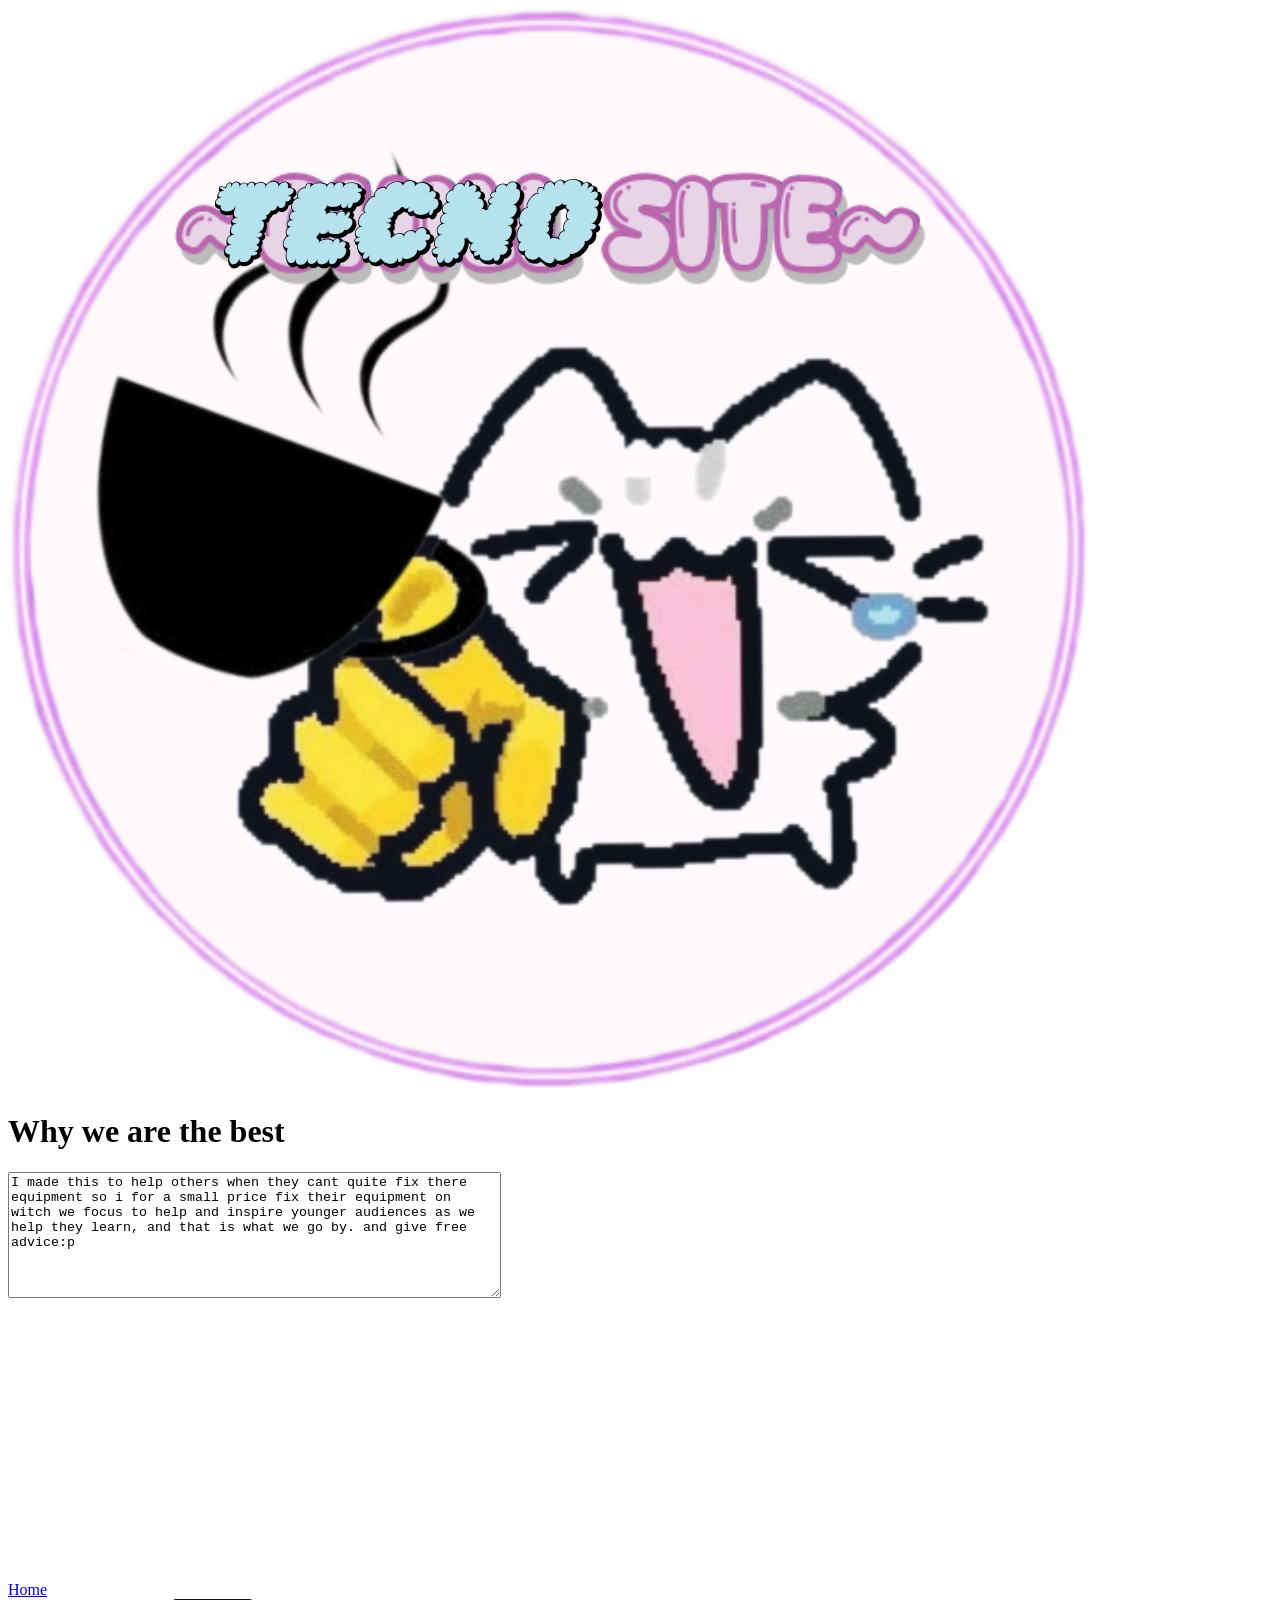
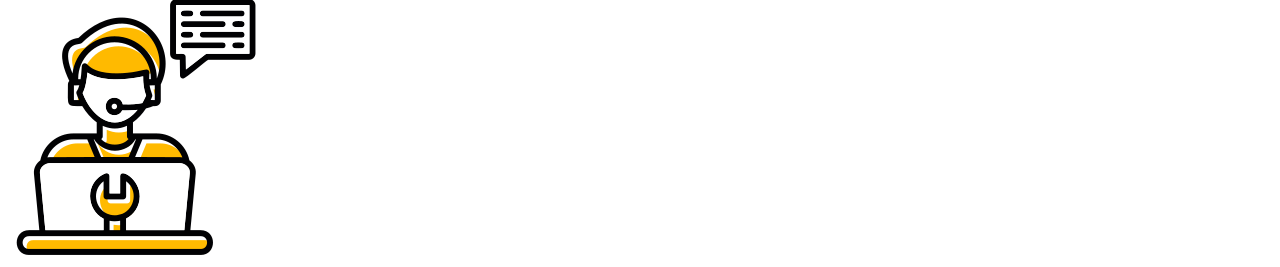
==== why-did-i-make-ts.html @ 75adb44f "Rename why-did i-make-ts.html to why-did-i-make-ts.html" ====
<!DOCTYPE html>
<html lang="en">
<head>
    <meta charset="UTF-8">
    <meta name="viewport" content="width=device-width, initial-scale=1.0">
    <title>why we are the best</title>
    <link rel="stylesheet" href="stylewd.css">
</head>
<body>
    <div class="bigboy">
    <img src="image2/logo2.png"class="loggo">
    <h1>Why we are the best</h1>
    <form>
    <textarea rows="8" cols="59" <p>I made this to help others when they cant quite fix there equipment so i for a small price fix their equipment on witch we focus to help and inspire younger audiences as we help they learn, and that is what we go by. and give free advice:p</textarea>
    </form>
    <video class="video-lol" width="550px" position="absolute"; bottom="10px"; right="9px"; autoplay muted loop>
    <source src="video/catdance.mp4"
    </video>
    </div>
    <div>
    <a href="index.html"class="Homies-btn">Home</a>
    </div>
    <img src="image2/techyman.png" class="cools-img">
    
</body>
</html>
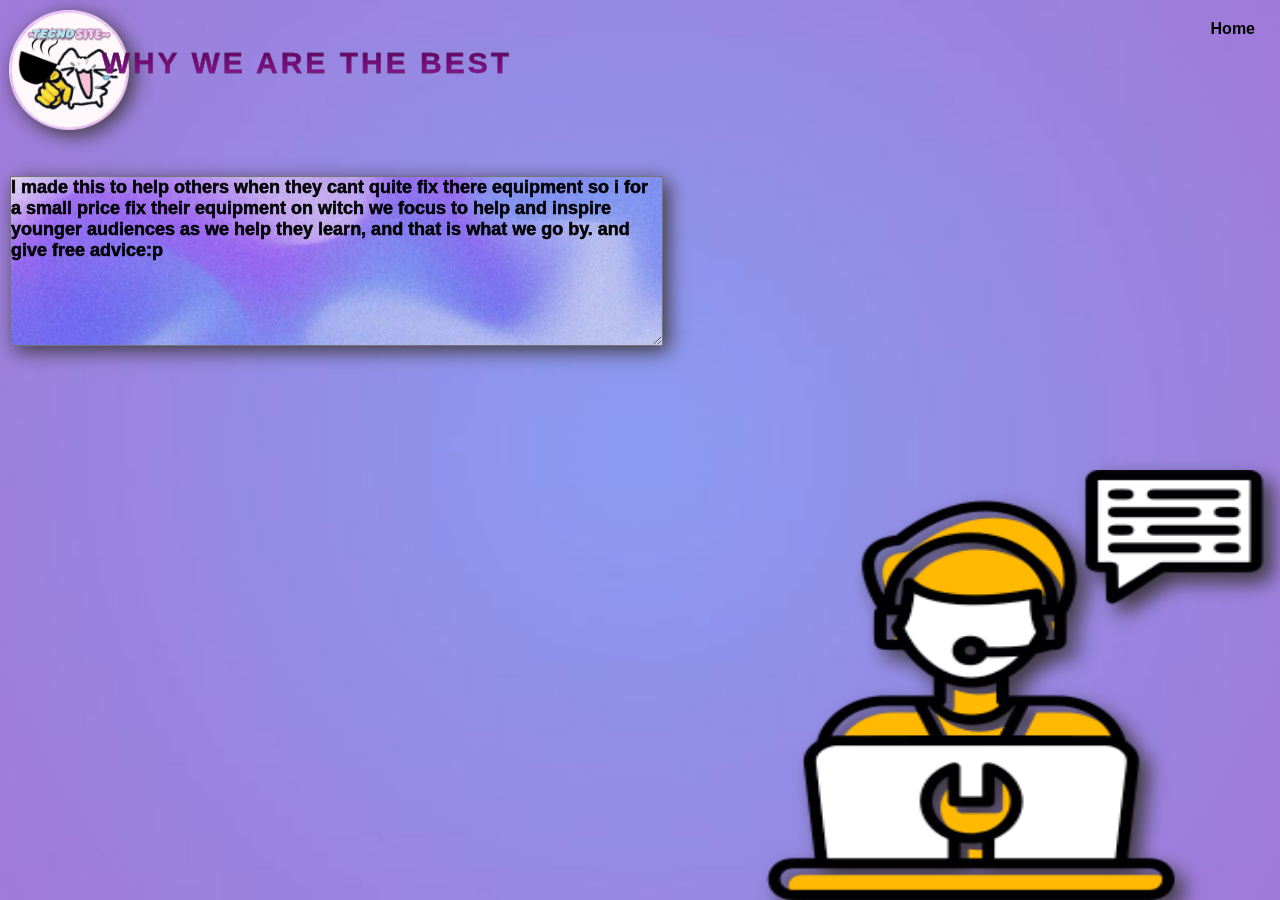
==== commit 9fefc2b1: "Update why-did-i-make-ts.html" ====
--- a/why-did-i-make-ts.html
+++ b/why-did-i-make-ts.html
@@ -4,7 +4,7 @@
     <meta charset="UTF-8">
     <meta name="viewport" content="width=device-width, initial-scale=1.0">
     <title>why we are the best</title>
-    <link rel="stylesheet" href="stylewd.css">
+    <link rel="stylesheet" href="styleWD.css">
 </head>
 <body>
     <div class="bigboy">
--- a/styleWD.css
+++ b/styleWD.css
@@ -0,0 +1,92 @@
+*{
+    margin: 0;
+    padding: 0;
+    box-sizing: border-box;
+    font-family: 'Poppins', sans-serif;
+}
+.bigboy{
+    width: 100%;
+    min-height: 100vh;
+    background-image: url("image/centerbgbp.jpg");
+    background-size: cover;
+    background-position: center;
+    padding: 10px 10%;
+    overflow: hidden;
+    position: relative;
+
+}
+
+.loggo{
+    width: 120px;
+    position: fixed;
+    top: 10px;
+    left: 9px;
+    filter: drop-shadow(5px 5px 10px #3d373c)
+}
+
+.bigboy h1{
+   font-size: 30px;
+   background-image: linear-gradient(180deg, #5a005a, #8f1996);
+   color: transparent;
+   background-clip: text;
+   margin-top: 2.8%;
+   right: 60%;
+   -webkit-text-stroke: 0.3px #4e3e53;
+   text-transform: uppercase;
+   letter-spacing: 3px;
+   font-weight: 700; 
+   position: absolute;
+}
+
+.bigboy textarea{
+    background-image: url("image/bgcool.jpg");
+    background-size: cover;
+    background-position: center;
+    overflow: hidden;
+    margin-top: 13%;
+    left: 10px;
+    position: absolute;
+    font-family: 'Segoe UI', Tahoma, Geneva, Verdana, sans-serif;
+    font-weight: 600;
+    font-size: 18px;
+    -webkit-text-stroke: 0.5px #000000;
+    filter: drop-shadow(5px 5px 10px #3d373c)
+    
+}
+
+.bigboy textarea{
+color: rgb(0, 0, 0);
+}
+
+.video-lol{
+    position: fixed;
+    bottom: 15px;
+    left: 10px;
+    filter: drop-shadow(5px 5px 10px #3d373c)
+}
+
+.Homies-btn{
+    position: fixed;
+    top: 20px;
+    right: 25px;
+    text-decoration: none;
+    color: #000000;
+    font-weight: 600;
+    transition:all 0.3s linear;
+}
+.Homies-btn:hover{
+    color: #e239f8;
+    transform: scale(1.09);
+}
+
+.cools-img{
+    width: 530px;
+    height: 430px;
+    position: fixed;
+    bottom: 0%;
+    right: 0%;
+    border-radius: 1rem;
+    filter: drop-shadow(10px 10px 10px #3d373c)
+    
+}
+
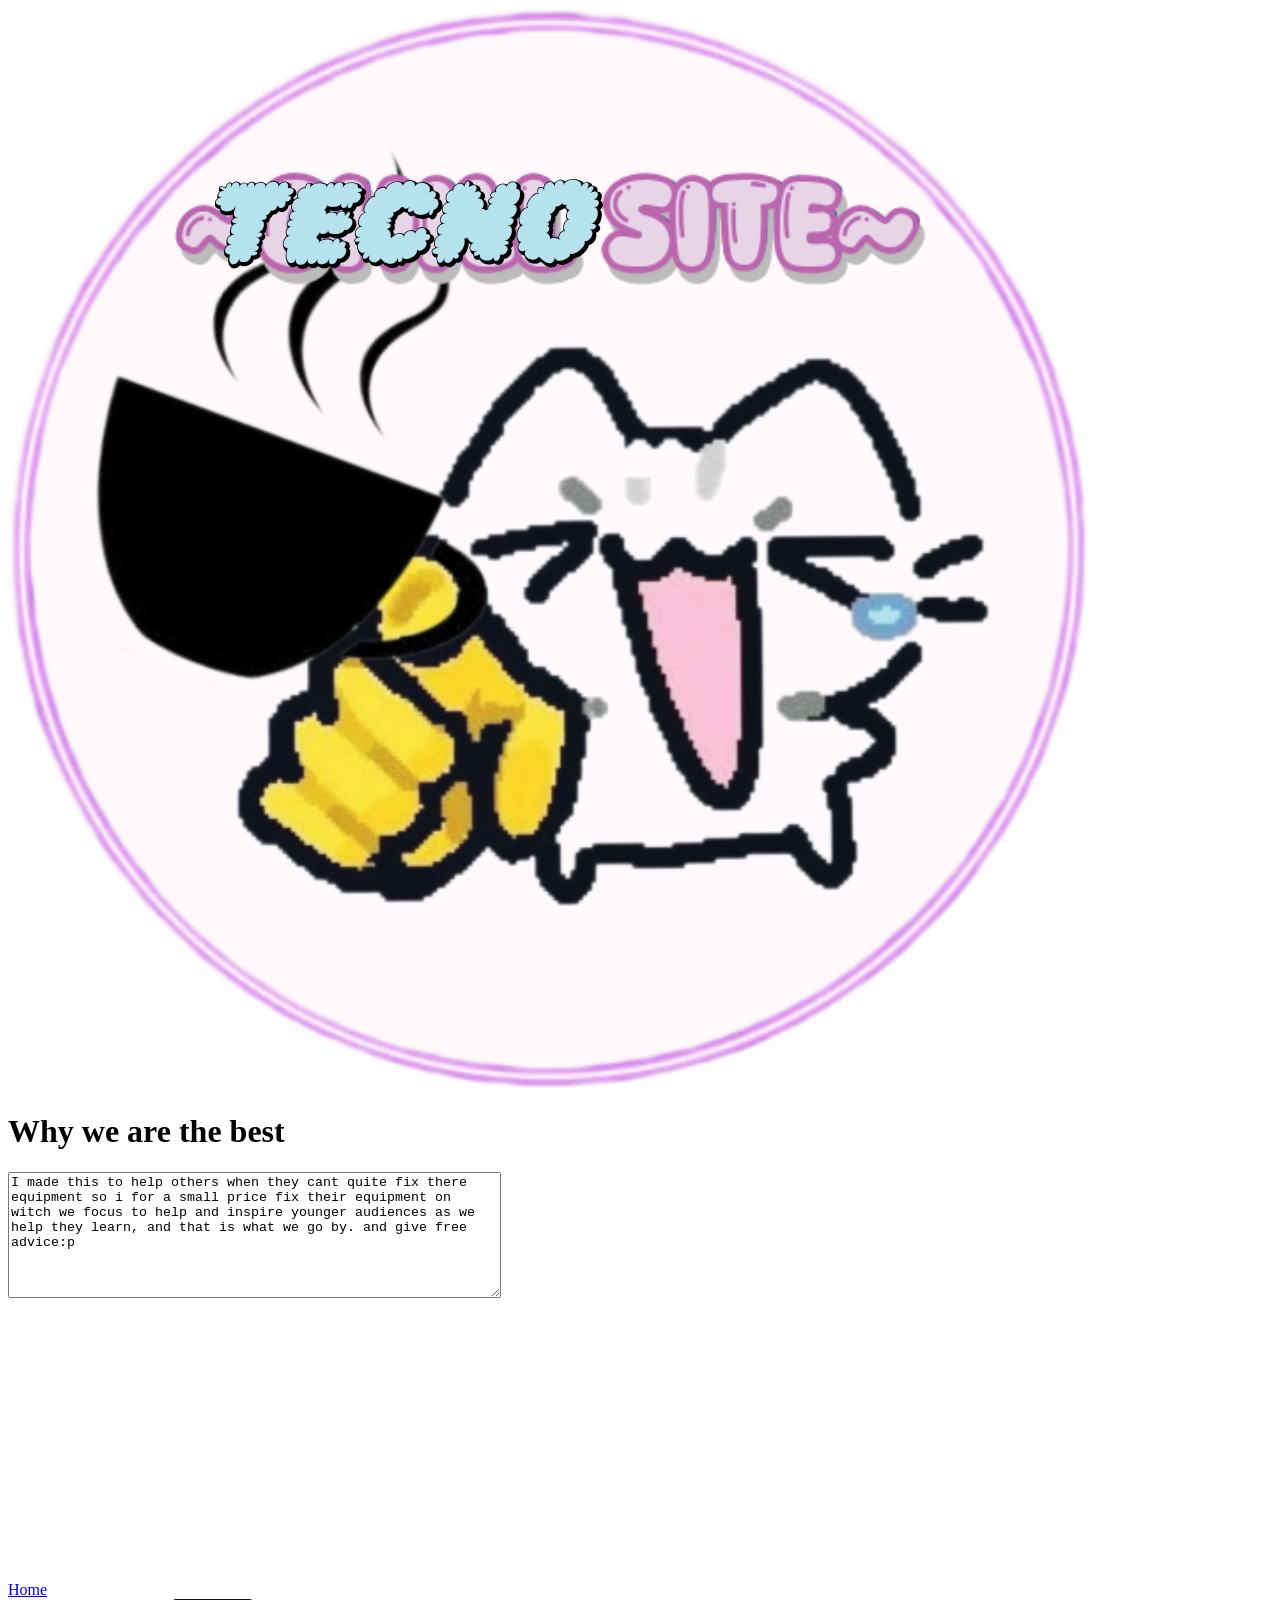
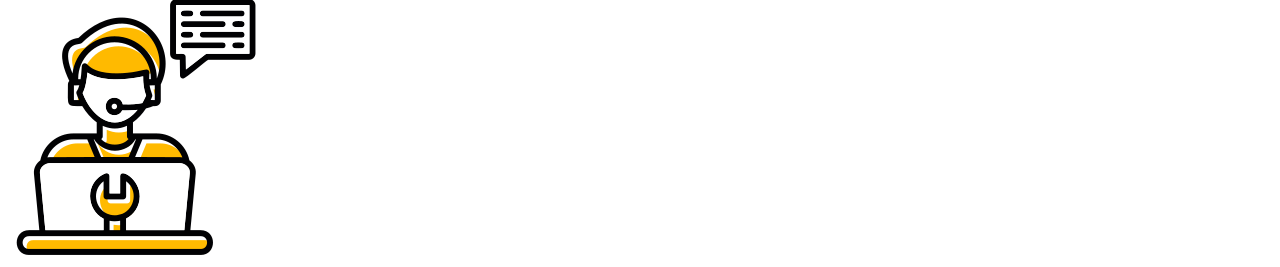
==== commit b6b57994: "Update why-did-i-make-ts.html" ====
--- a/why-did-i-make-ts.html
+++ b/why-did-i-make-ts.html
@@ -4,7 +4,7 @@
     <meta charset="UTF-8">
     <meta name="viewport" content="width=device-width, initial-scale=1.0">
     <title>why we are the best</title>
-    <link rel="stylesheet" href="styleWD.css">
+    <link rel="stylesheet" href="stylewd.css">
 </head>
 <body>
     <div class="bigboy">
